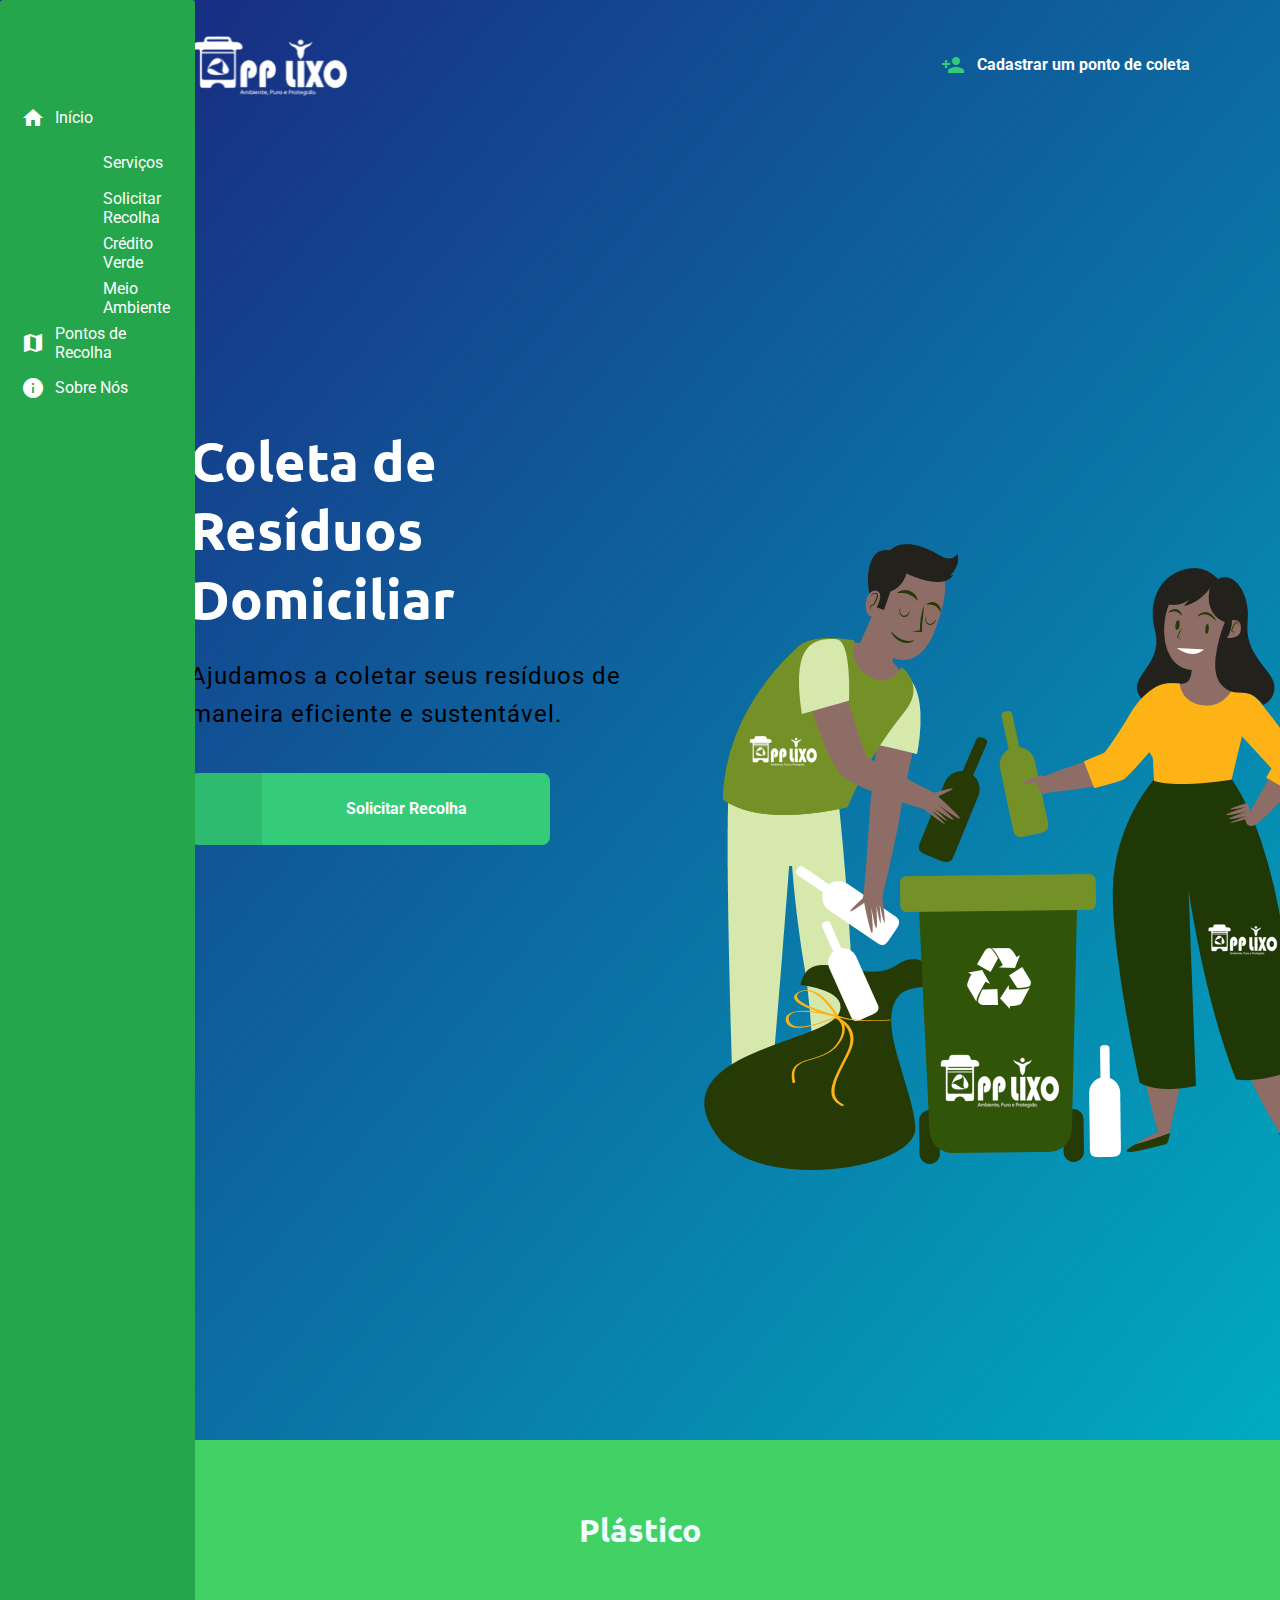
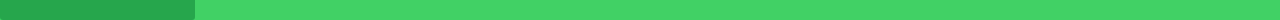
==== index.html @ 09790cc0 "Add files via upload" ====
﻿<!DOCTYPE html>
<html lang="pt-br">
<head>
    <meta charset="UTF-8">
    <meta name="viewport" content="width=device-width, initial-scale=1.0">

    <link rel="preconnect" href="https://fonts.gstatic.com">
    <link href="https://fonts.googleapis.com/css2?family=Roboto:wght@400;700&family=Ubuntu:wght@700&display=swap" rel="stylesheet">

    <link href="https://fonts.googleapis.com/icon?family=Material+Icons" rel="stylesheet">
<link rel="stylesheet" href="https://unpkg.com/swiper@8/swiper-bundle.min.css"/>
   <link rel="stylesheet" href="https://unpkg.com/swiper@8/swiper-bundle.min.css"/>
    <script src="https://unpkg.com/swiper@8/swiper-bundle.min.js"></script>
    <link rel="stylesheet" href="styles/main.css">
    <link rel="stylesheet" href="styles/home.css">
    <link rel="stylesheet" href="styles/responsive.css">
    <link rel="stylesheet" href="styles/styles.css">
       <link rel="stylesheet" href="estilo.css">
    <title>App Lixo</title>
</head>
<body>

    <div id="page-home">

        <div class="content">
            <nav class="nav">
                <div>
                <ul>
                    <li><a href="index.html"><span class="material-icons">home</span> Início</a></li>
                    <li><a href="serviços.html"><span class="material-icons">eco</span> Serviços</a></li>
                     <li><a href="recolha.html"><span class="material-icons">eco</span>Solicitar Recolha</a></li>
                    <li><a href="educa.html"><span class="material-icons">eco</span> Crédito Verde</a></li>
                    <li><a href="serviços.html"><span class="material-icons">eco</span>Meio Ambiente</a></li>
                      <li><a href="Map.html"><span class="material-icons">map</span> Pontos de Recolha</a></li>
                       <li><a href="educa.html"><span class="material-icons">info</span> Sobre Nós</a></li>

                </ul>
            </div>
            </nav>
            
            <header>
                <img src="./assets/icones/logo.png" alt="Logo Ecoleta" class="logo">
                <a href="create-point.html">
                    <span class="material-icons">person_add</span>
                    Cadastrar um ponto de coleta
                </a>
            </header>

            <main class="principal">
                <div>
                <h1>Coleta de Resíduos Domiciliar</h1>
                <p>Ajudamos a coletar seus resíduos de maneira eficiente e sustentável.</p>
                <a href="recolha.html" class="Solicite">
                    <span class="material-icons">recycling</span>
                    <strong>Solicitar Recolha</strong>
                </a>
            </div>
            </main>
            
        </div>
        
    </div>

      <div class="container">
       <!-- Project content container -->
     
       <div class="swiper mySwiper">
 
           <div class="swiper-wrapper">
             <div class="swiper-slide slide_1"><h1> Plástico</h1></div>
             <div class="swiper-slide slide_2"><h1> Papelão</h1></div>
             <div class="swiper-slide slide_3"><h1> Resíduo Orgânico</h1></div>
             <div class="swiper-slide slide_4"><h1> Lixo Electrônico</h1></div>
             <div class="swiper-slide slide_5"><h1> Vidros</h1></div>
           </div>
         </div>
   </div>


   <script src="https://unpkg.com/swiper@8/swiper-bundle.min.js"></script>
   <script src="/script.js"></script>
<script>
letswiper = new Swiper(".mySwiper", {
 scrollbar: {
   el: ".swiper-scrollbar",
   hide: true,
 },
});

</script>

</body>
</html>
---- styles/main.css ----
:root {
    --title-color: #6d889c;
    --primary-color: #34cb79;
  
}

* {
    margin: 0;
    padding: 0;
    box-sizing:border-box;
}


html {
    font-family: 'Roboto', sans-serif;
}



/* Estilos para o gradiente de fundo */
body {
    background: linear-gradient(130deg, #1a237e, #00acc1);
    margin: 0;
    font-family: 'Roboto', sans-serif;
}

/* Resto dos estilos (seus estilos já existentes) */

a {
    text-decoration: none;
}

h1, h2, h3, h4, h5, h6 {
    font-family: 'Ubuntu', sans-serif;
    color: var(--title-color);
}
---- styles/home.css ----
@import url("https://fonts.googleapis.com/css?family=Open+Sans&display=swap");
#page-home {
    height: 130vh;
    background: url('../assets/icones/home-background.png') no-repeat;
    background-position: 55vw bottom;

}
.logo{ margin-left: 100px;}
.Solicite:hover{transition:0.5s;}
.principal div{
 margin-left: 100px;
   margin-right: auto;
}
.principal h1{
    color: white;
}
header img{
    width:160px;
    height:70px;
    padding: 0;
}
::-webkit-scrollbar{
    width: 6px;
    height: 4px;
}
::-webkit-scrollbar-thumb{
    background-color: #2fb86e;
}
.nav{
left: 0;
position:absolute;
height:180%;
background-color: whitesmoke;
top: 0;
width:195px;
margin-right: 20px;
z-index: 99;

}

#page-home .content {
    width: 90%;
    max-width: 1100px;
    height: 100%;

    margin: 0 auto;

    display: flex;
    flex-direction: column;
}

#page-home header {
    margin-top: 30px;

    display: flex;
    align-items: center;
    justify-content: space-between;
}

#page-home header a {
    display: flex;
    color: white;
    font-weight: 700;

}

#page-home header a span {
    
    display: flex;
    margin-right: 16px;
    height:20px;
    width: 20px;
    color: #34cb79;
    align-items: center;

}

#page-home main {
    max-width: 560px;

    flex: 1;

    display: flex;
    flex-direction: column;
    justify-content: center;
    
}

#page-home main h1 {
    font-size: 54px;
}

#page-home main p {
    font-size: 24px;
    line-height: 38px;
    margin-top: 24px;
    letter-spacing: 1px

}

#page-home main a{
    width: 100%;
    max-width: 360px;
    background-color: var(--primary-color);
    height: 72px;

    border-radius: 8px;

    align-items: center;
    display: flex;

    margin-top: 40px;


    transition: 400ms;
}

#page-home main a:hover {
    background-color: #2fb86e;
}

#page-home main a span {
    width: 72px;
    height:72px;

    border-top-left-radius: 8px;
    border-bottom-left-radius: 8px;

    background-color: rgba(0,0,0,0.08);

    display: flex;
    align-items: center;
    justify-content: center;

}

.material-icons main a span::after {
    content: "";
    width: 20px;
    height: 20px;
}

.Solicite span{color: white;}

#page-home main a strong {
    flex: 1;
    color: #fff;
    text-align: center;

}

/* styles.css */

/* Estilos para o menu de navegação */
.nav {
    background-color: #26a64c;
    padding: 15px;
    border-radius: 3px;
}

.nav ul {
    list-style-type: none;
    padding: 0;
    margin: 0;
    
}

.nav li {
    margin-bottom: 10px;
    
}

.nav a {
    color: #fff;
    text-decoration: none;
    display: flex;
    align-items: center;
    gap: 10px;
    transition: background-color 0.3s, padding 0.3s;
     height: 35px;
    
}
.nav div {
  margin-top: 85px;
  margin-left:6px;
}
.nav a:hover {
    background-color: #2e7d32;
    padding: 10px;
    border-radius: 5px;
    transition: 1s;
}

/* Resto dos estilos (seus estilos já existentes) */

/* styles.css */


/* Resto dos estilos (seus estilos já existentes) */


/* Responsive Styles for Smartphone Screens */
@media screen and (max-width: 768px) {

.slide{
    display:none;
}
* {
    box-sizing: border-box;
    margin: 0;
    padding: 0;
}

body {
    font-family: "Open Sans", sans-serif;
}

#page-home {
    background: url('../assets/icones/home-background.png') no-repeat;
    background-position: center bottom;
    background-size: cover;
height:70vh;

}

.logo {
    margin-left: 20px;
}

.principal div {
    margin: 0 20px;
}

header img {
    width: 120px;
    height: auto;
}

.nav {
    position: fixed;
    top: 0;
    left: -200px;
    width: 200px;
    height: 100vh;
    background-color: #26a64c;
    padding: 15px;
    display: none;
    flex-direction: column;
    justify-content: flex-start;
    transition: left 0.3s ease-in-out;
    z-index: 999;
}

.nav.show {
    left: 0;
}

.nav ul {
    list-style-type: none;
    padding: 0;
    margin: 0;
}

.nav li {
    margin-bottom: 10px;
}

.nav a {
    color: #fff;
    text-decoration: none;
    display: flex;
    align-items: center;
    gap: 10px;
    transition: background-color 0.3s, padding 0.3s;
    height: 35px;
}

.nav div {
    margin-top: 85px;
    margin-left: 6px;
}

.nav a:hover {
    background-color: #2e7d32;
    padding: 10px;
    border-radius: 5px;
}

#page-home .content {
    max-width: 1100px;
    margin: 0 auto;
    padding: 0 20px;
}

#page-home header {
    margin-top: 30px;
    display: flex;
    align-items: center;
    justify-content: space-between;
}

#page-home main {
    flex: 1;
    display: flex;
    flex-direction: column;
    justify-content: center;
    text-align: center;
    padding: 20px;
}

#page-home main h1 {
    font-size: 36px;
    margin-bottom: 10px;
}

#page-home main p {
    font-size: 18px;
    line-height: 28px;
    margin-top: 20px;
}

#page-home main a {
    max-width: 360px;
    background-color: var(--primary-color);
    border-radius: 8px;
    display: flex;
    margin-top: 30px;
    transition: background-color 0.4s;
    align-items: center;
    justify-content: center;
    padding: 10px;
}

#page-home main a:hover {
    background-color: #2fb86e;
}

#page-home main a span {
    width: 60px;
    height: 60px;
    border-top-left-radius: 8px;
    border-bottom-left-radius: 8px;
    background-color: rgba(0, 0, 0, 0.08);
    display: flex;
    align-items: center;
    justify-content: center;
}

#page-home main a strong {
    flex: 1;
    color: #fff;
    text-align: center;
}

    #page-home {
        background-position: center center;
        padding: 10px;
    }

    .logo {
        margin-left: 10px;
    }

    .nav {
        left: -100%;
        width: 100%;
    }

    .nav.show {
        left: 0;
    }

    header img {
        width: 100px;
    }

    .principal div {
        margin: 0 10px;
    }

    #page-home main h1 {
        font-size: 24px;
        margin-bottom: 8px;
    }

    #page-home main p {
        font-size: 16px;
        line-height: 24px;
        margin-top: 15px;
    }

    #page-home main a {
        margin-top: 20px;
        padding: 8px;
    }

    #page-home main a span {
        width: 40px;
        height: 40px;
    }

    #page-home main a strong {
        font-size: 16px;
    }
}
---- styles/responsive.css ----
@media (max-width: 900px) {
    #page-home {
        background-position-x: 71vw;
    }

    #page-home .content {
        align-items: center;
        text-align: center;
    }

    #page-home header a {
        position: absolute;
        bottom: 48px;
        left: 50%;
        transform: translateX(-50%)
    }

    #page-home main {
        align-items: center;
    }


}

@media (min-width: 1700px) {
    #page-home {
        background-position-x: 40vw;
    }
}

@media (max-height:760px) {
    #page-home {
        background-position-y: 200px;
    }
}
---- estilo.css ----
﻿/* Import google font (Balsamiq Sans) */
@import url('https://fonts.googleapis.com/css2?family=Balsamiq+Sans:ital,wght@0,400;0,700;1,400;1,700&display=swap');


/* Box sizing rules */
/* Default anchor tag styling */
a {
   text-decoration: none;
   color: black;
}



/* Default image styling */
img {
   padding: 1rem;
   max-width: 75%;
   height: auto;
}


/* Body styling */



.container {
   width: 100%;
   height: 100%;
   float: right;

}


.container > div {
   top: 30vh;
   height: 20vh;
   margin-bottom: 120px;
   cursor: pointer;
}



/* Swiper container stylng */
.swiper {

   width: 100%;
   height: 100%;

}
.swiper h1 {

color: azure;

}

.swiper-slide {
   text-align: center;
    /* Center slide text vertically */
   display: -webkit-box;
   display: -ms-flexbox;
   display: -webkit-flex;
   display: flex;
   -webkit-box-pack: center;
   -ms-flex-pack: center;
   -webkit-justify-content: center;
   justify-content: center;
   -webkit-box-align: center;
   -ms-flex-align: center;
   -webkit-align-items: center;
   align-items: center;
}
 .swiper-slide img {
   display: block;
   width: 100%;
   height: 100%;
   object-fit: cover;
 }


.slide_1 {
   background-color:#41d165 ;
}


.slide_2 {
   background-color:#c7e364 ;
}


.slide_3 {
   background-color:#a33c5e ;
}


.slide_4 {
   background-color:#4656e4 ;
}


.slide_5 {
   background-color:#a5b5c2 ;
}


/* Import Google Font (Balsamiq Sans) */
@import url('https://fonts.googleapis.com/css2?family=Balsamiq+Sans:ital,wght@0,400;0,700;1,400;1,700&display=swap');

/* Resto do seu CSS aqui */

/* Animação do Slide */
@keyframes slideAnimation {
    0% {
        transform: translateX(0);
    }
    20% {
        transform: translateX(-100%);
    }
    40% {
        transform: translateX(-200%);
    }
    60% {
        transform: translateX(-300%);
    }
    80% {
        transform: translateX(-400%);
    }
    100% {
        transform: translateX(-500%);
    }
}

.swiper-wrapper {
    display: flex;
    animation: slideAnimations 25s infinite;
}
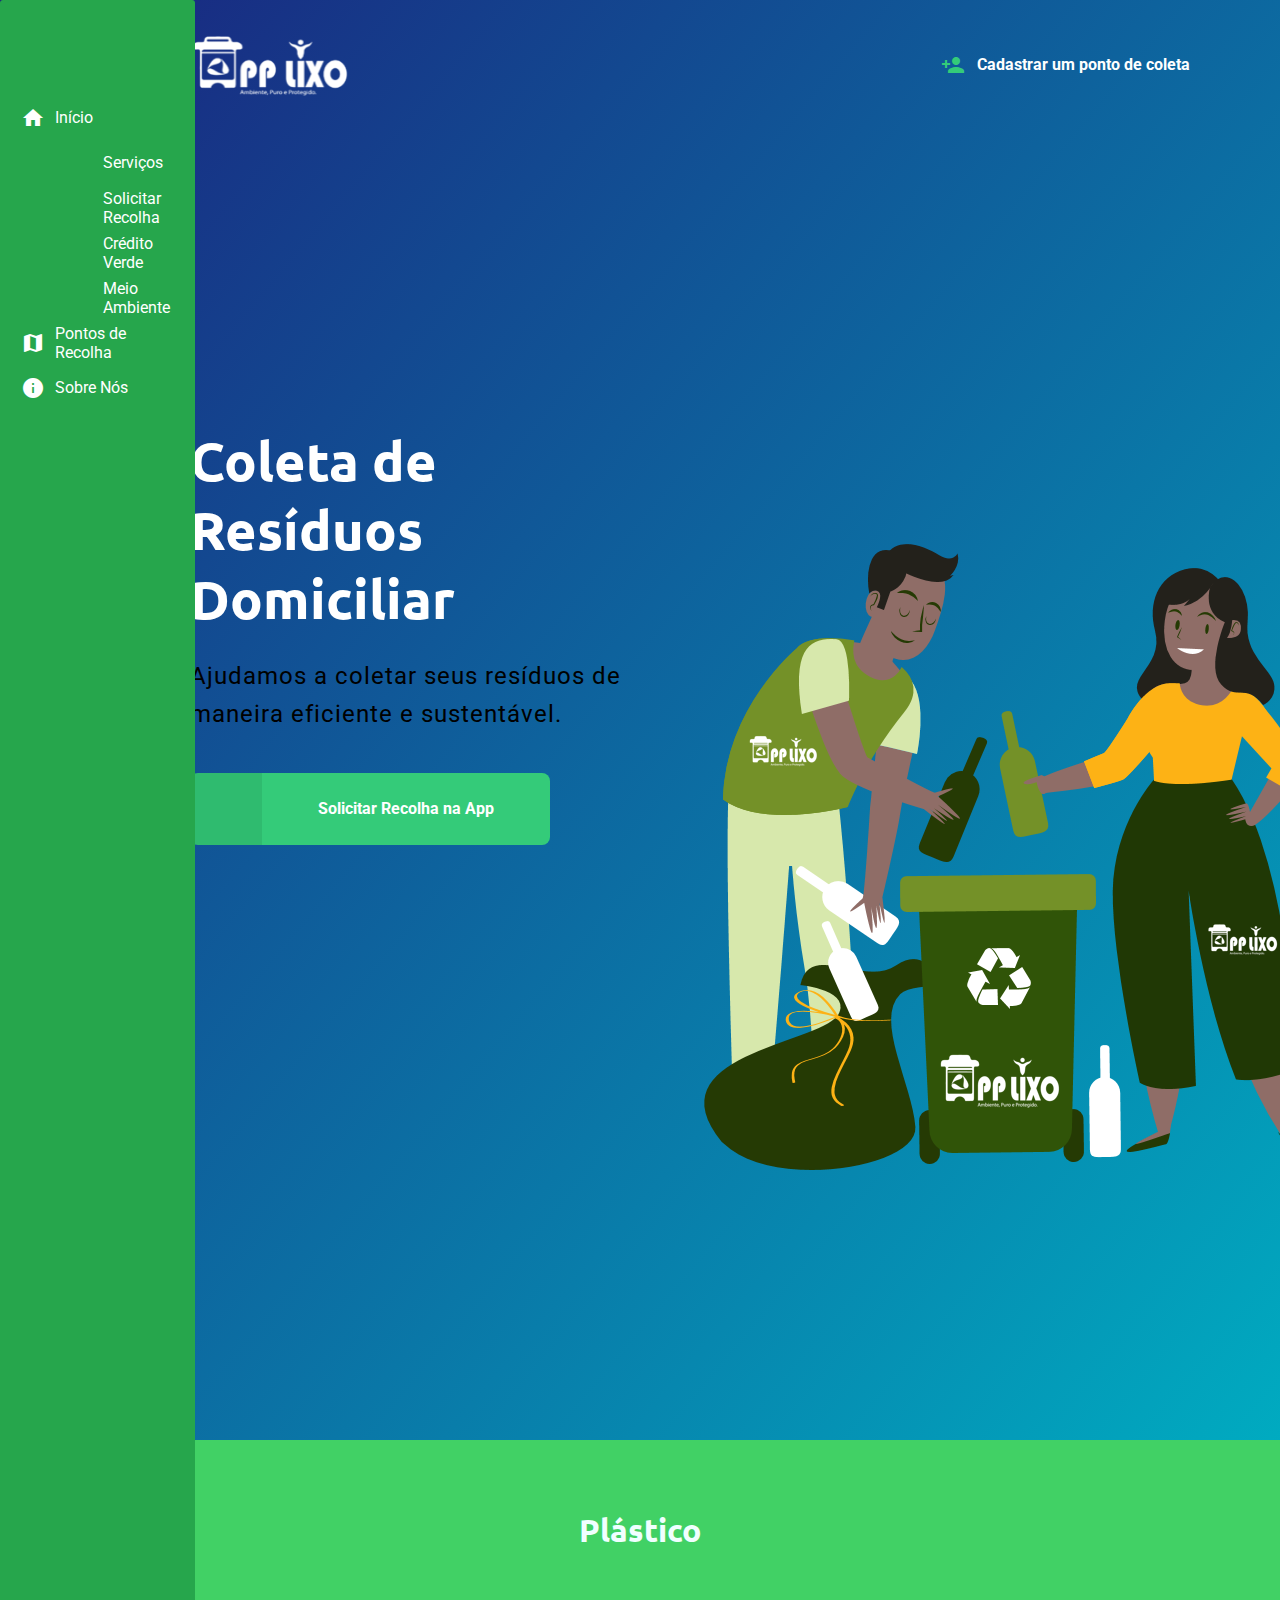
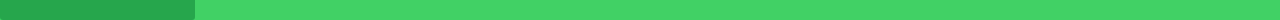
==== commit da4cfba3: "Update index.html" ====
--- a/index.html
+++ b/index.html
@@ -52,7 +52,7 @@
                 <p>Ajudamos a coletar seus resíduos de maneira eficiente e sustentável.</p>
                 <a href="recolha.html" class="Solicite">
                     <span class="material-icons">recycling</span>
-                    <strong>Solicitar Recolha</strong>
+                    <strong>Solicitar Recolha na App</strong>
                 </a>
             </div>
             </main>
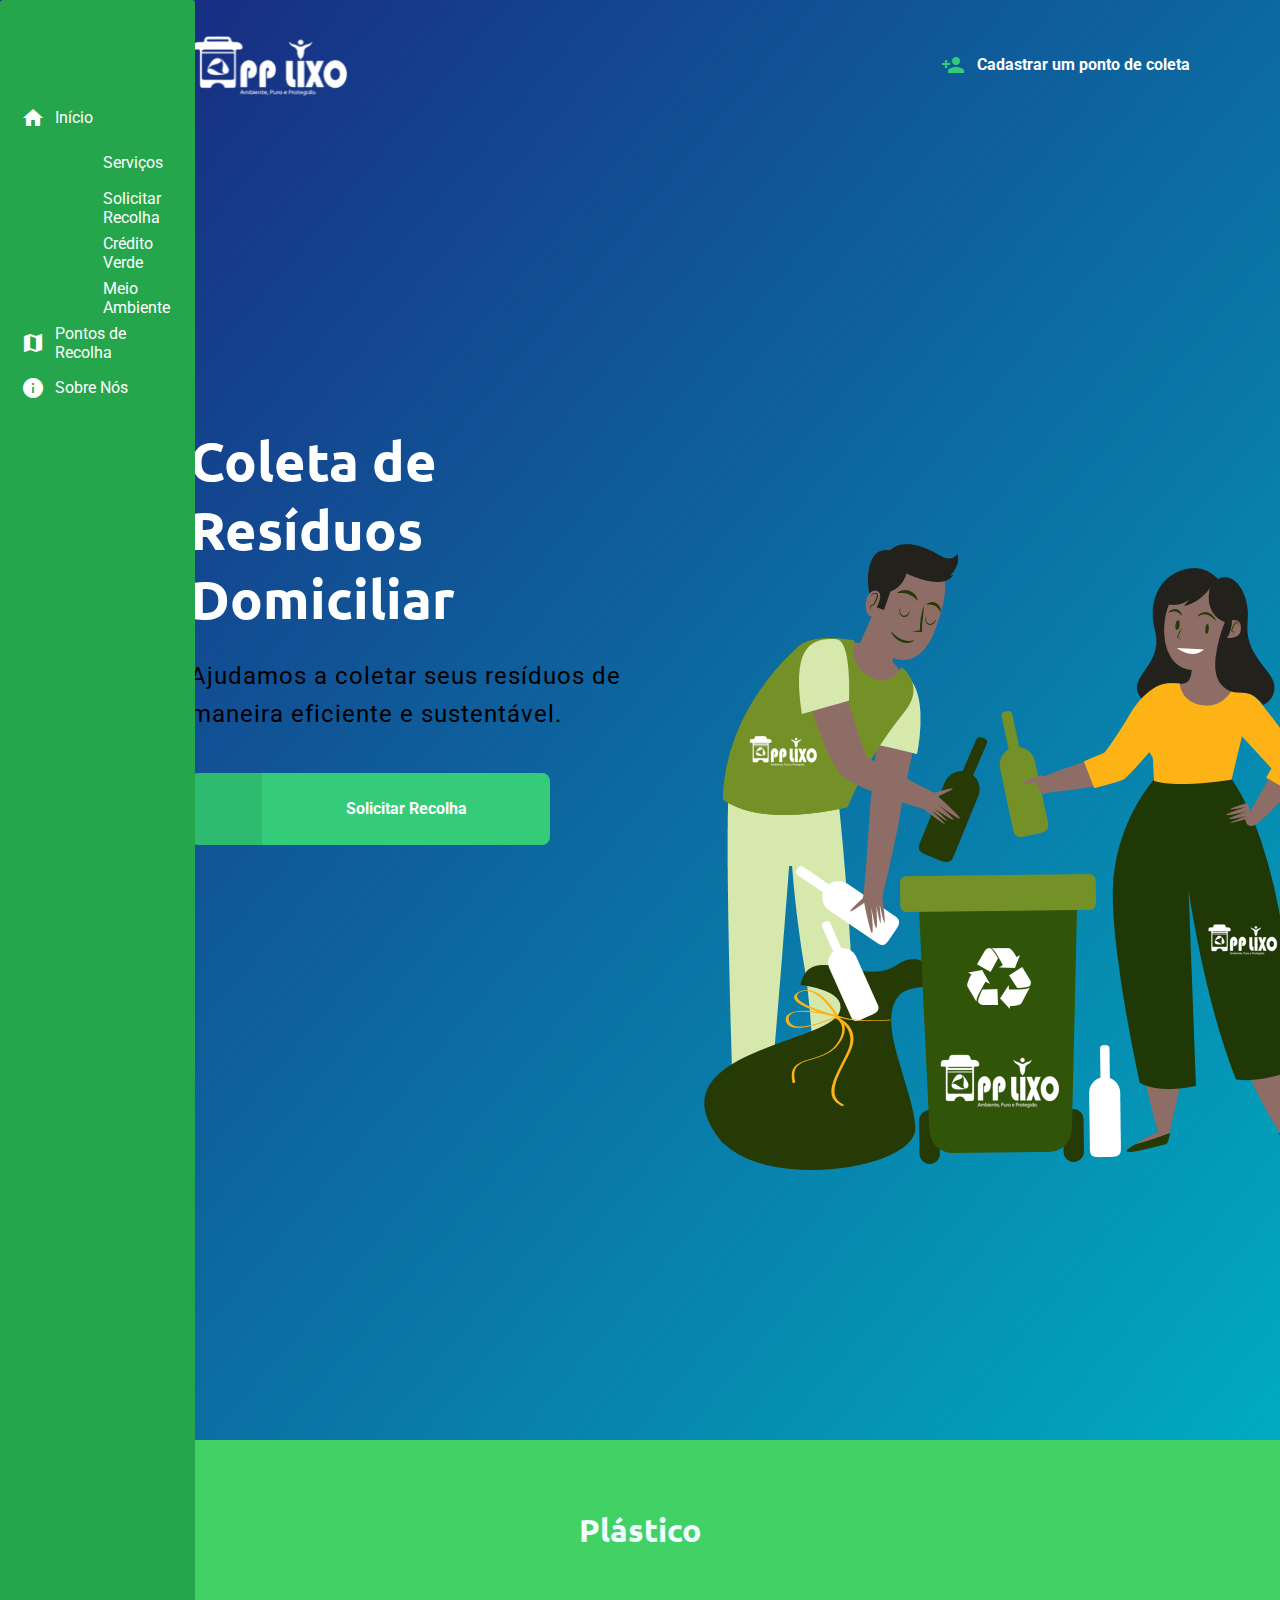
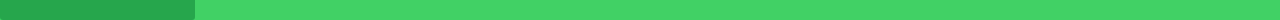
==== commit 1fdeec09: "Update index.html" ====
--- a/index.html
+++ b/index.html
@@ -52,7 +52,7 @@
                 <p>Ajudamos a coletar seus resíduos de maneira eficiente e sustentável.</p>
                 <a href="recolha.html" class="Solicite">
                     <span class="material-icons">recycling</span>
-                    <strong>Solicitar Recolha na App</strong>
+                    <strong>Solicitar Recolha </strong>
                 </a>
             </div>
             </main>
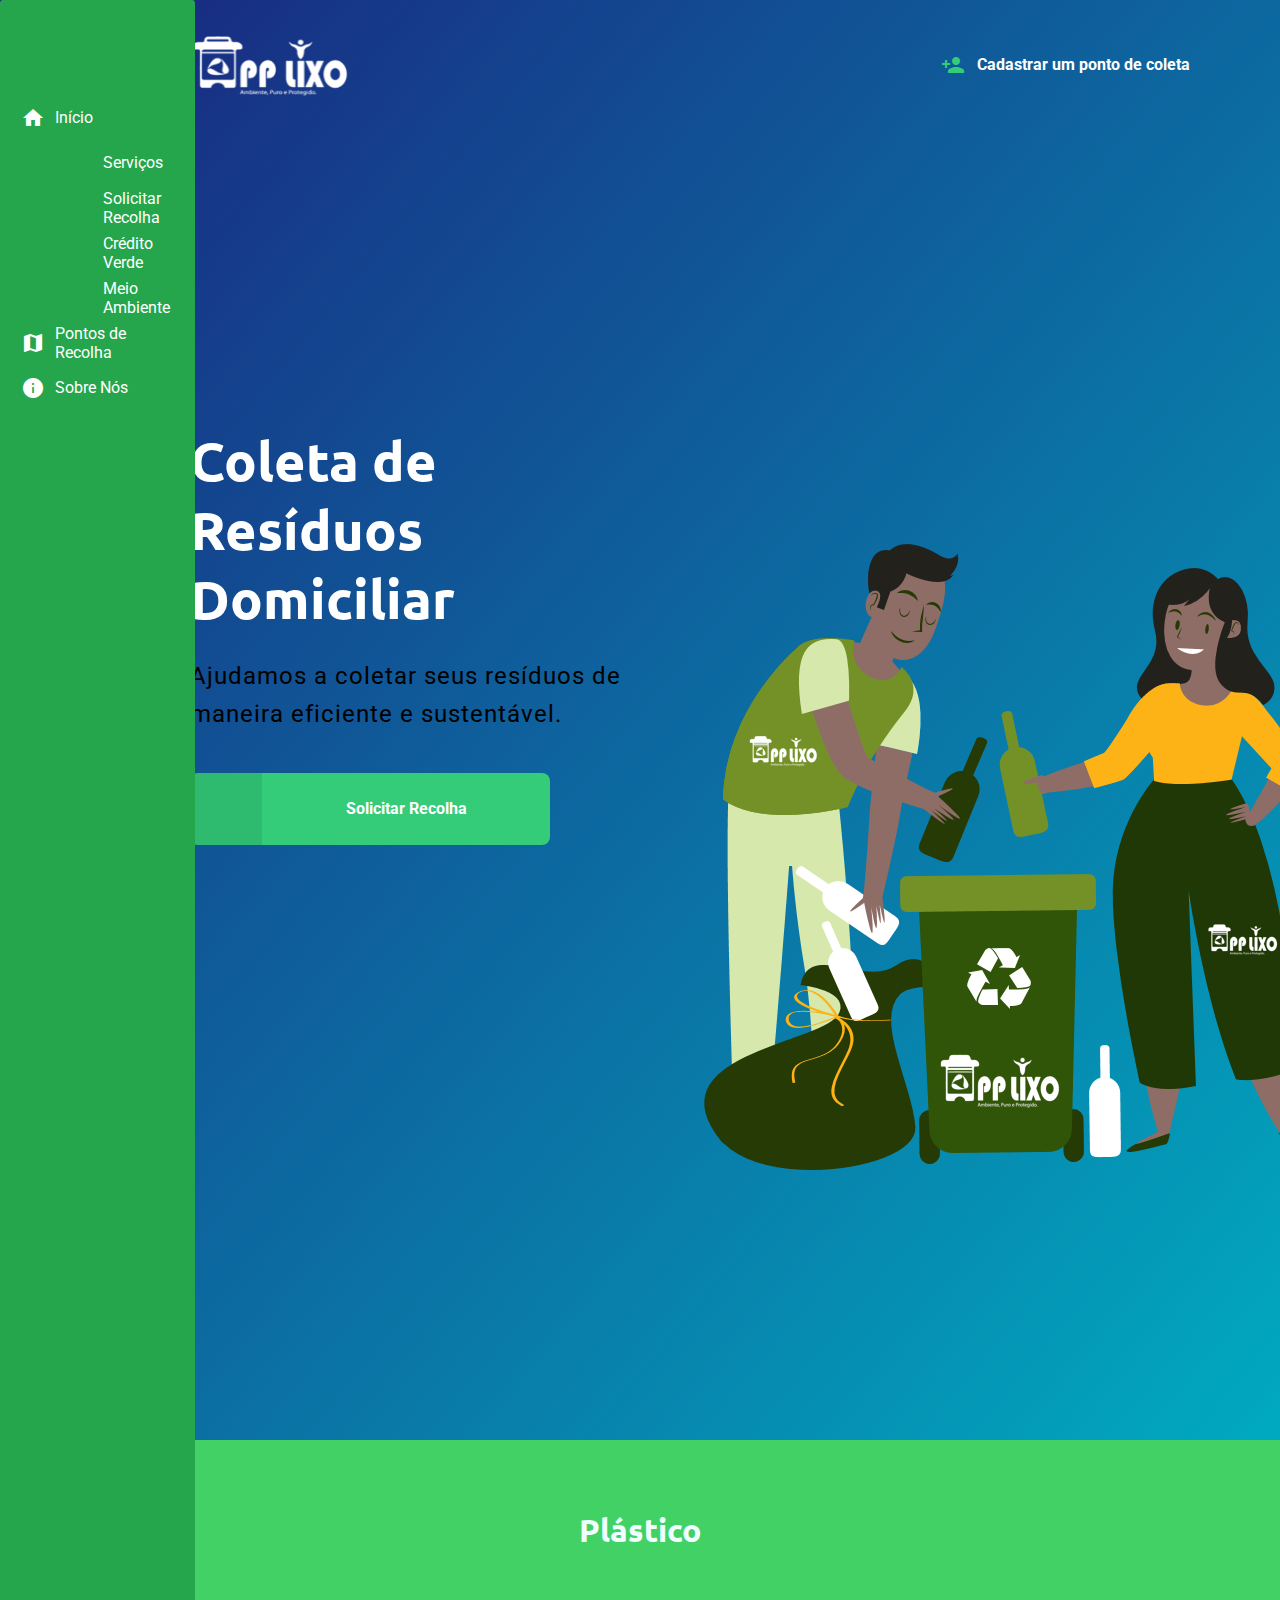
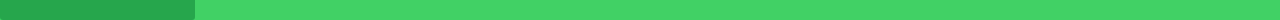
==== commit 2b9fc787: "Update index.html" ====
--- a/index.html
+++ b/index.html
@@ -6,7 +6,7 @@
 
     <link rel="preconnect" href="https://fonts.gstatic.com">
     <link href="https://fonts.googleapis.com/css2?family=Roboto:wght@400;700&family=Ubuntu:wght@700&display=swap" rel="stylesheet">
-
+     <link href="./assets/icones/APP LIXO LOGO 12_Prancheta 1.png" rel="icon">
     <link href="https://fonts.googleapis.com/icon?family=Material+Icons" rel="stylesheet">
 <link rel="stylesheet" href="https://unpkg.com/swiper@8/swiper-bundle.min.css"/>
    <link rel="stylesheet" href="https://unpkg.com/swiper@8/swiper-bundle.min.css"/>
@@ -89,5 +89,19 @@
 
 </script>
 
+    <a
+      href="javascript:void(
+        window.open(
+          'https://form.jotform.com/241063978464566',
+          'blank',
+          'scrollbars=yes,
+          toolbar=no,
+          width=700,
+          height=500'
+        )
+      )
+    ">
+      Agendar Recolha 
+    </a>
 </body>
 </html>
